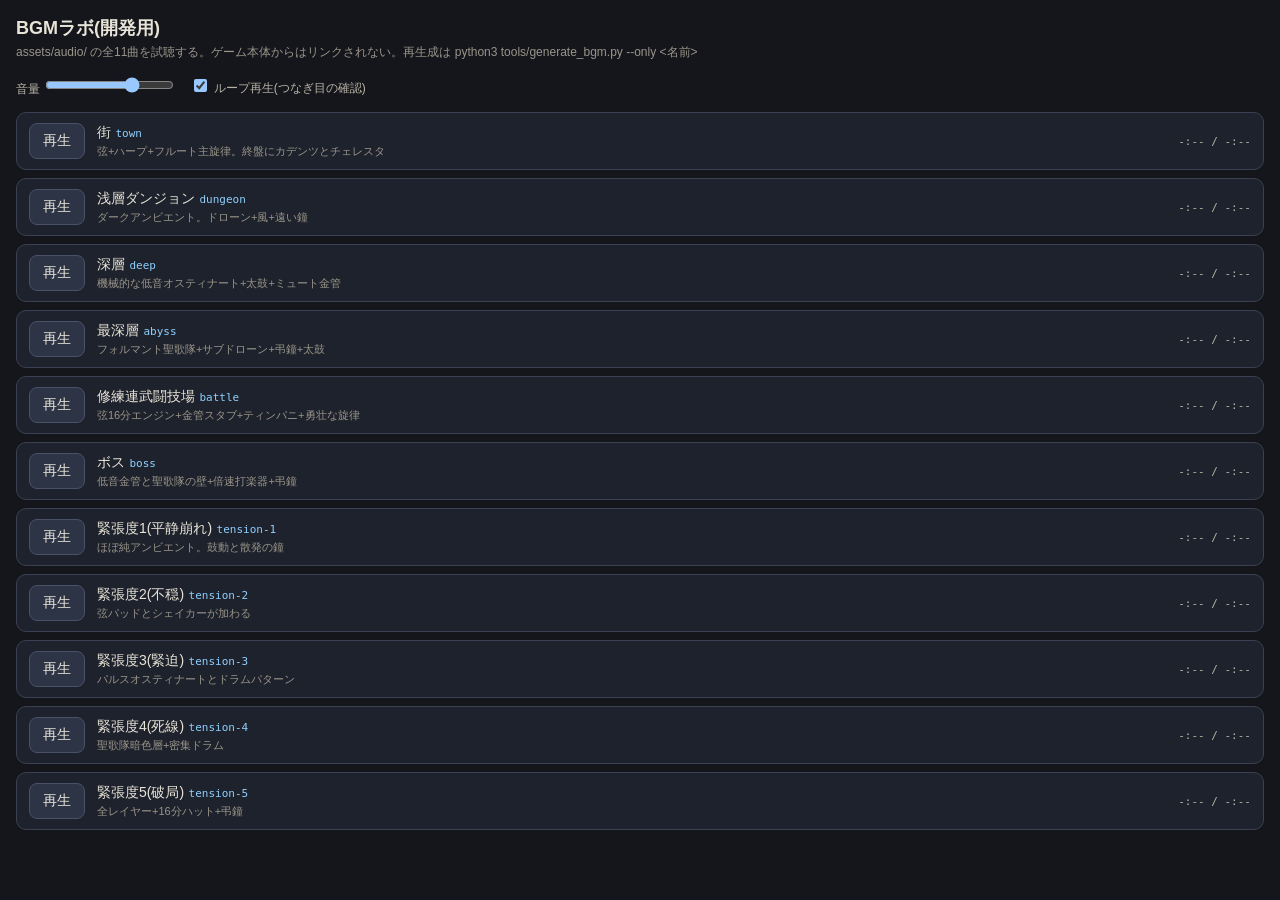
==== tools/bgm_lab.html @ 50104de3 "Release Prototype 3.6.0" ====
<!DOCTYPE html>
<html lang="ja">
<head>
<meta charset="utf-8">
<meta name="viewport" content="width=device-width, initial-scale=1">
<title>BGMラボ - 剥ぎ取りダンジョン</title>
<style>
  :root { color-scheme: dark; }
  body {
    margin: 0; padding: 16px; background: #14161c; color: #e8e4d8;
    font-family: "Hiragino Kaku Gothic ProN", "Noto Sans JP", sans-serif;
  }
  h1 { font-size: 18px; margin: 0 0 4px; }
  p.note { font-size: 12px; color: #9a958a; margin: 0 0 14px; }
  .controls { display: flex; gap: 14px; align-items: center; margin-bottom: 14px; flex-wrap: wrap; font-size: 12px; color: #b8b2a4; }
  .track {
    display: flex; align-items: center; gap: 12px; padding: 10px 12px; margin-bottom: 8px;
    background: #1e222c; border: 1px solid #3a4152; border-radius: 10px;
  }
  .track.playing { border-color: #d8b25a; background: #262b38; }
  .track button {
    background: #2d3446; color: #e8e4d8; border: 1px solid #4a5268; border-radius: 8px;
    width: 56px; padding: 8px 0; font-size: 14px; cursor: pointer; flex-shrink: 0;
  }
  .track button:active { background: #3a4358; }
  .meta { flex: 1; min-width: 0; }
  .meta .name { font-size: 14px; }
  .meta .file { font-family: ui-monospace, monospace; font-size: 11px; color: #8fd0ff; }
  .meta .desc { font-size: 11px; color: #9a958a; margin-top: 2px; }
  .time { font-family: ui-monospace, monospace; font-size: 11px; color: #b8b2a4; width: 88px; text-align: right; flex-shrink: 0; }
</style>
</head>
<body>
<h1>BGMラボ(開発用)</h1>
<p class="note">assets/audio/ の全11曲を試聴する。ゲーム本体からはリンクされない。再生成は python3 tools/generate_bgm.py --only <名前></p>
<div class="controls">
  <label>音量 <input id="volume" type="range" min="0" max="100" value="70"></label>
  <label><input id="loop" type="checkbox" checked> ループ再生(つなぎ目の確認)</label>
</div>
<div id="list"></div>
<script>
(function () {
  "use strict";
  const TRACKS = [
    ["town", "town-bgm.wav", "街", "弦+ハープ+フルート主旋律。終盤にカデンツとチェレスタ"],
    ["dungeon", "dungeon-bgm.wav", "浅層ダンジョン", "ダークアンビエント。ドローン+風+遠い鐘"],
    ["deep", "deep-bgm.wav", "深層", "機械的な低音オスティナート+太鼓+ミュート金管"],
    ["abyss", "abyss-bgm.wav", "最深層", "フォルマント聖歌隊+サブドローン+弔鐘+太鼓"],
    ["battle", "battle-bgm.wav", "修練連武闘技場", "弦16分エンジン+金管スタブ+ティンパニ+勇壮な旋律"],
    ["boss", "boss-bgm.wav", "ボス", "低音金管と聖歌隊の壁+倍速打楽器+弔鐘"],
    ["tension-1", "tension-1-bgm.wav", "緊張度1(平静崩れ)", "ほぼ純アンビエント。鼓動と散発の鐘"],
    ["tension-2", "tension-2-bgm.wav", "緊張度2(不穏)", "弦パッドとシェイカーが加わる"],
    ["tension-3", "tension-3-bgm.wav", "緊張度3(緊迫)", "パルスオスティナートとドラムパターン"],
    ["tension-4", "tension-4-bgm.wav", "緊張度4(死線)", "聖歌隊暗色層+密集ドラム"],
    ["tension-5", "tension-5-bgm.wav", "緊張度5(破局)", "全レイヤー+16分ハット+弔鐘"],
  ];
  const list = document.getElementById("list");
  const volume = document.getElementById("volume");
  const loop = document.getElementById("loop");
  let current = null;

  function fmt(seconds) {
    if (!Number.isFinite(seconds)) return "-:--";
    const m = Math.floor(seconds / 60);
    const s = Math.floor(seconds % 60);
    return m + ":" + String(s).padStart(2, "0");
  }

  TRACKS.forEach(([id, file, name, desc]) => {
    const row = document.createElement("div");
    row.className = "track";
    const button = document.createElement("button");
    button.textContent = "再生";
    const meta = document.createElement("div");
    meta.className = "meta";
    meta.innerHTML = '<span class="name">' + name + '</span> <span class="file">' + id + "</span><div class=\"desc\">" + desc + "</div>";
    const time = document.createElement("div");
    time.className = "time";
    time.textContent = "-:-- / -:--";
    const audio = new Audio("../assets/audio/" + file);
    audio.preload = "none";
    audio.loop = loop.checked;
    audio.volume = Number(volume.value) / 100;

    audio.addEventListener("timeupdate", () => { time.textContent = fmt(audio.currentTime) + " / " + fmt(audio.duration); });
    audio.addEventListener("ended", () => { button.textContent = "再生"; row.classList.remove("playing"); });

    button.addEventListener("click", () => {
      if (current && current.audio !== audio) {
        current.audio.pause();
        current.audio.currentTime = 0;
        current.button.textContent = "再生";
        current.row.classList.remove("playing");
      }
      if (audio.paused) {
        audio.loop = loop.checked;
        audio.volume = Number(volume.value) / 100;
        audio.play();
        button.textContent = "停止";
        row.classList.add("playing");
        current = { audio, button, row };
      } else {
        audio.pause();
        audio.currentTime = 0;
        button.textContent = "再生";
        row.classList.remove("playing");
        current = null;
      }
    });

    volume.addEventListener("input", () => { audio.volume = Number(volume.value) / 100; });
    loop.addEventListener("change", () => { audio.loop = loop.checked; });

    row.appendChild(button);
    row.appendChild(meta);
    row.appendChild(time);
    list.appendChild(row);
  });
})();
</script>
</body>
</html>
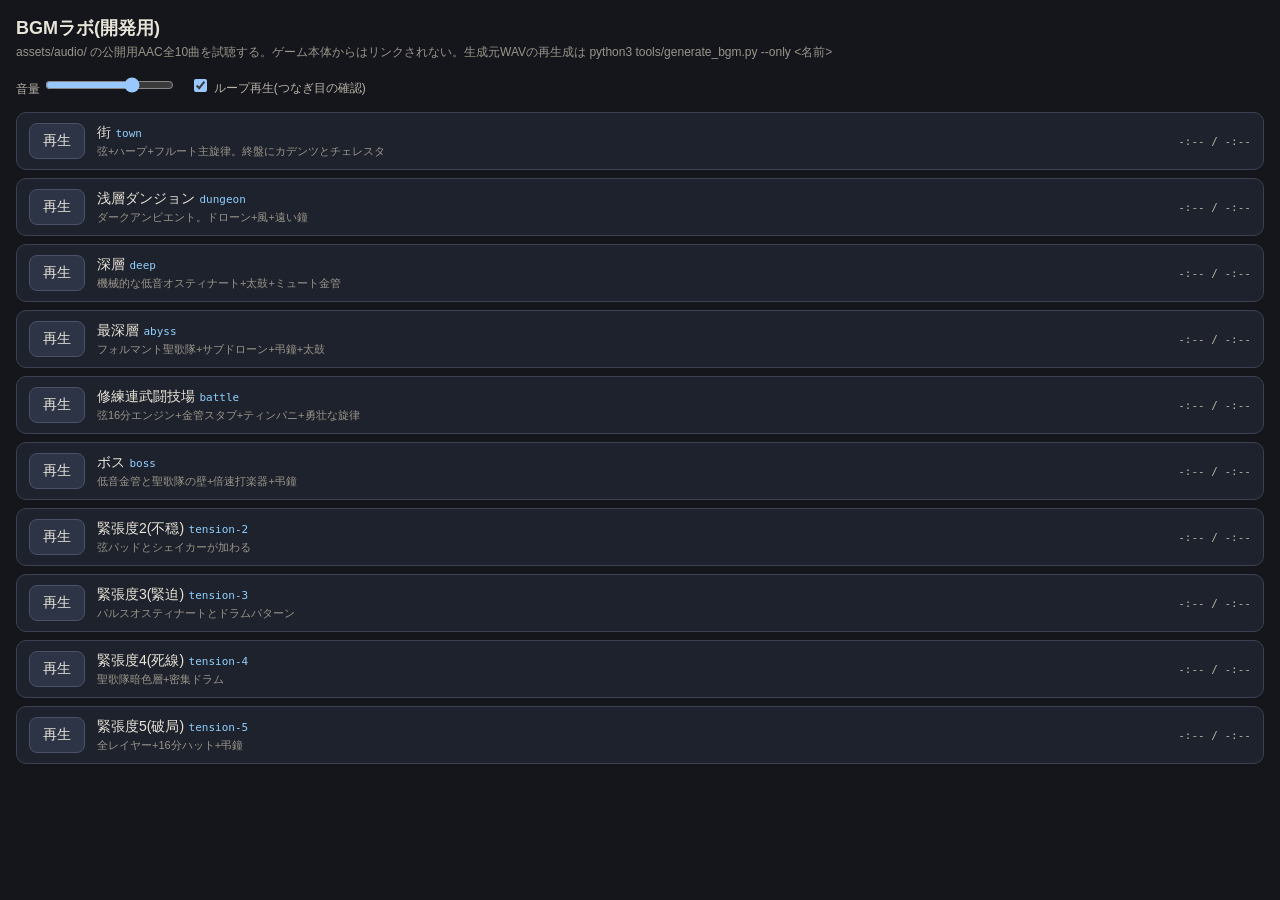
==== commit 8340d909: "Release Prototype 3.7.0" ====
--- a/tools/bgm_lab.html
+++ b/tools/bgm_lab.html
@@ -32,7 +32,7 @@
 </head>
 <body>
 <h1>BGMラボ(開発用)</h1>
-<p class="note">assets/audio/ の全11曲を試聴する。ゲーム本体からはリンクされない。再生成は python3 tools/generate_bgm.py --only <名前></p>
+<p class="note">assets/audio/ の公開用AAC全10曲を試聴する。ゲーム本体からはリンクされない。生成元WAVの再生成は python3 tools/generate_bgm.py --only &lt;名前&gt;</p>
 <div class="controls">
   <label>音量 <input id="volume" type="range" min="0" max="100" value="70"></label>
   <label><input id="loop" type="checkbox" checked> ループ再生(つなぎ目の確認)</label>
@@ -42,17 +42,16 @@
 (function () {
   "use strict";
   const TRACKS = [
-    ["town", "town-bgm.wav", "街", "弦+ハープ+フルート主旋律。終盤にカデンツとチェレスタ"],
-    ["dungeon", "dungeon-bgm.wav", "浅層ダンジョン", "ダークアンビエント。ドローン+風+遠い鐘"],
-    ["deep", "deep-bgm.wav", "深層", "機械的な低音オスティナート+太鼓+ミュート金管"],
-    ["abyss", "abyss-bgm.wav", "最深層", "フォルマント聖歌隊+サブドローン+弔鐘+太鼓"],
-    ["battle", "battle-bgm.wav", "修練連武闘技場", "弦16分エンジン+金管スタブ+ティンパニ+勇壮な旋律"],
-    ["boss", "boss-bgm.wav", "ボス", "低音金管と聖歌隊の壁+倍速打楽器+弔鐘"],
-    ["tension-1", "tension-1-bgm.wav", "緊張度1(平静崩れ)", "ほぼ純アンビエント。鼓動と散発の鐘"],
-    ["tension-2", "tension-2-bgm.wav", "緊張度2(不穏)", "弦パッドとシェイカーが加わる"],
-    ["tension-3", "tension-3-bgm.wav", "緊張度3(緊迫)", "パルスオスティナートとドラムパターン"],
-    ["tension-4", "tension-4-bgm.wav", "緊張度4(死線)", "聖歌隊暗色層+密集ドラム"],
-    ["tension-5", "tension-5-bgm.wav", "緊張度5(破局)", "全レイヤー+16分ハット+弔鐘"],
+    ["town", "town-bgm.m4a", "街", "弦+ハープ+フルート主旋律。終盤にカデンツとチェレスタ"],
+    ["dungeon", "dungeon-bgm.m4a", "浅層ダンジョン", "ダークアンビエント。ドローン+風+遠い鐘"],
+    ["deep", "deep-bgm.m4a", "深層", "機械的な低音オスティナート+太鼓+ミュート金管"],
+    ["abyss", "abyss-bgm.m4a", "最深層", "フォルマント聖歌隊+サブドローン+弔鐘+太鼓"],
+    ["battle", "battle-bgm.m4a", "修練連武闘技場", "弦16分エンジン+金管スタブ+ティンパニ+勇壮な旋律"],
+    ["boss", "boss-bgm.m4a", "ボス", "低音金管と聖歌隊の壁+倍速打楽器+弔鐘"],
+    ["tension-2", "tension-2-bgm.m4a", "緊張度2(不穏)", "弦パッドとシェイカーが加わる"],
+    ["tension-3", "tension-3-bgm.m4a", "緊張度3(緊迫)", "パルスオスティナートとドラムパターン"],
+    ["tension-4", "tension-4-bgm.m4a", "緊張度4(死線)", "聖歌隊暗色層+密集ドラム"],
+    ["tension-5", "tension-5-bgm.m4a", "緊張度5(破局)", "全レイヤー+16分ハット+弔鐘"],
   ];
   const list = document.getElementById("list");
   const volume = document.getElementById("volume");
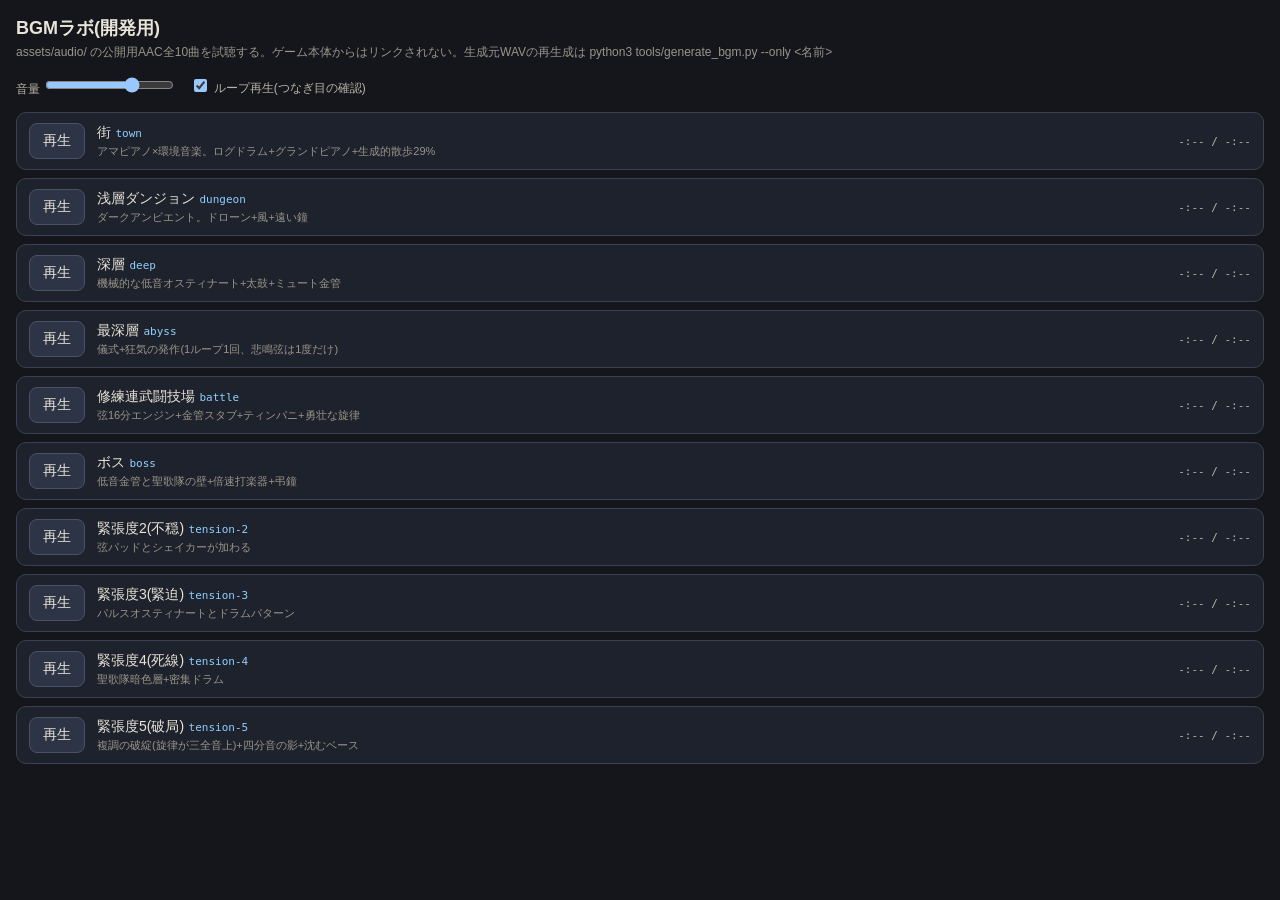
==== commit 63d5247c: "Rework town/abyss/tension-5 scores and fix Pages audio deploy - 街: アマピアノ×環境音楽へ全面刷新（合成グランドピアノ、ログドラム、生" ====
--- a/tools/bgm_lab.html
+++ b/tools/bgm_lab.html
@@ -42,16 +42,16 @@
 (function () {
   "use strict";
   const TRACKS = [
-    ["town", "town-bgm.m4a", "街", "弦+ハープ+フルート主旋律。終盤にカデンツとチェレスタ"],
+    ["town", "town-bgm.m4a", "街", "アマピアノ×環境音楽。ログドラム+グランドピアノ+生成的散歩29%"],
     ["dungeon", "dungeon-bgm.m4a", "浅層ダンジョン", "ダークアンビエント。ドローン+風+遠い鐘"],
     ["deep", "deep-bgm.m4a", "深層", "機械的な低音オスティナート+太鼓+ミュート金管"],
-    ["abyss", "abyss-bgm.m4a", "最深層", "フォルマント聖歌隊+サブドローン+弔鐘+太鼓"],
+    ["abyss", "abyss-bgm.m4a", "最深層", "儀式+狂気の発作(1ループ1回、悲鳴弦は1度だけ)"],
     ["battle", "battle-bgm.m4a", "修練連武闘技場", "弦16分エンジン+金管スタブ+ティンパニ+勇壮な旋律"],
     ["boss", "boss-bgm.m4a", "ボス", "低音金管と聖歌隊の壁+倍速打楽器+弔鐘"],
     ["tension-2", "tension-2-bgm.m4a", "緊張度2(不穏)", "弦パッドとシェイカーが加わる"],
     ["tension-3", "tension-3-bgm.m4a", "緊張度3(緊迫)", "パルスオスティナートとドラムパターン"],
     ["tension-4", "tension-4-bgm.m4a", "緊張度4(死線)", "聖歌隊暗色層+密集ドラム"],
-    ["tension-5", "tension-5-bgm.m4a", "緊張度5(破局)", "全レイヤー+16分ハット+弔鐘"],
+    ["tension-5", "tension-5-bgm.m4a", "緊張度5(破局)", "複調の破綻(旋律が三全音上)+四分音の影+沈むベース"],
   ];
   const list = document.getElementById("list");
   const volume = document.getElementById("volume");
@@ -115,6 +115,18 @@
     row.appendChild(time);
     list.appendChild(row);
   });
+
+  // ページが見えなくなったら必ず停止する。埋め込みブラウザやバックグラウンド
+  // タブで音だけ鳴り続ける事故を防ぐ（試聴ツールなので自動再開はしない）。
+  document.addEventListener("visibilitychange", () => {
+    if (document.hidden && current) {
+      current.audio.pause();
+      current.audio.currentTime = 0;
+      current.button.textContent = "再生";
+      current.row.classList.remove("playing");
+      current = null;
+    }
+  });
 })();
 </script>
 </body>
